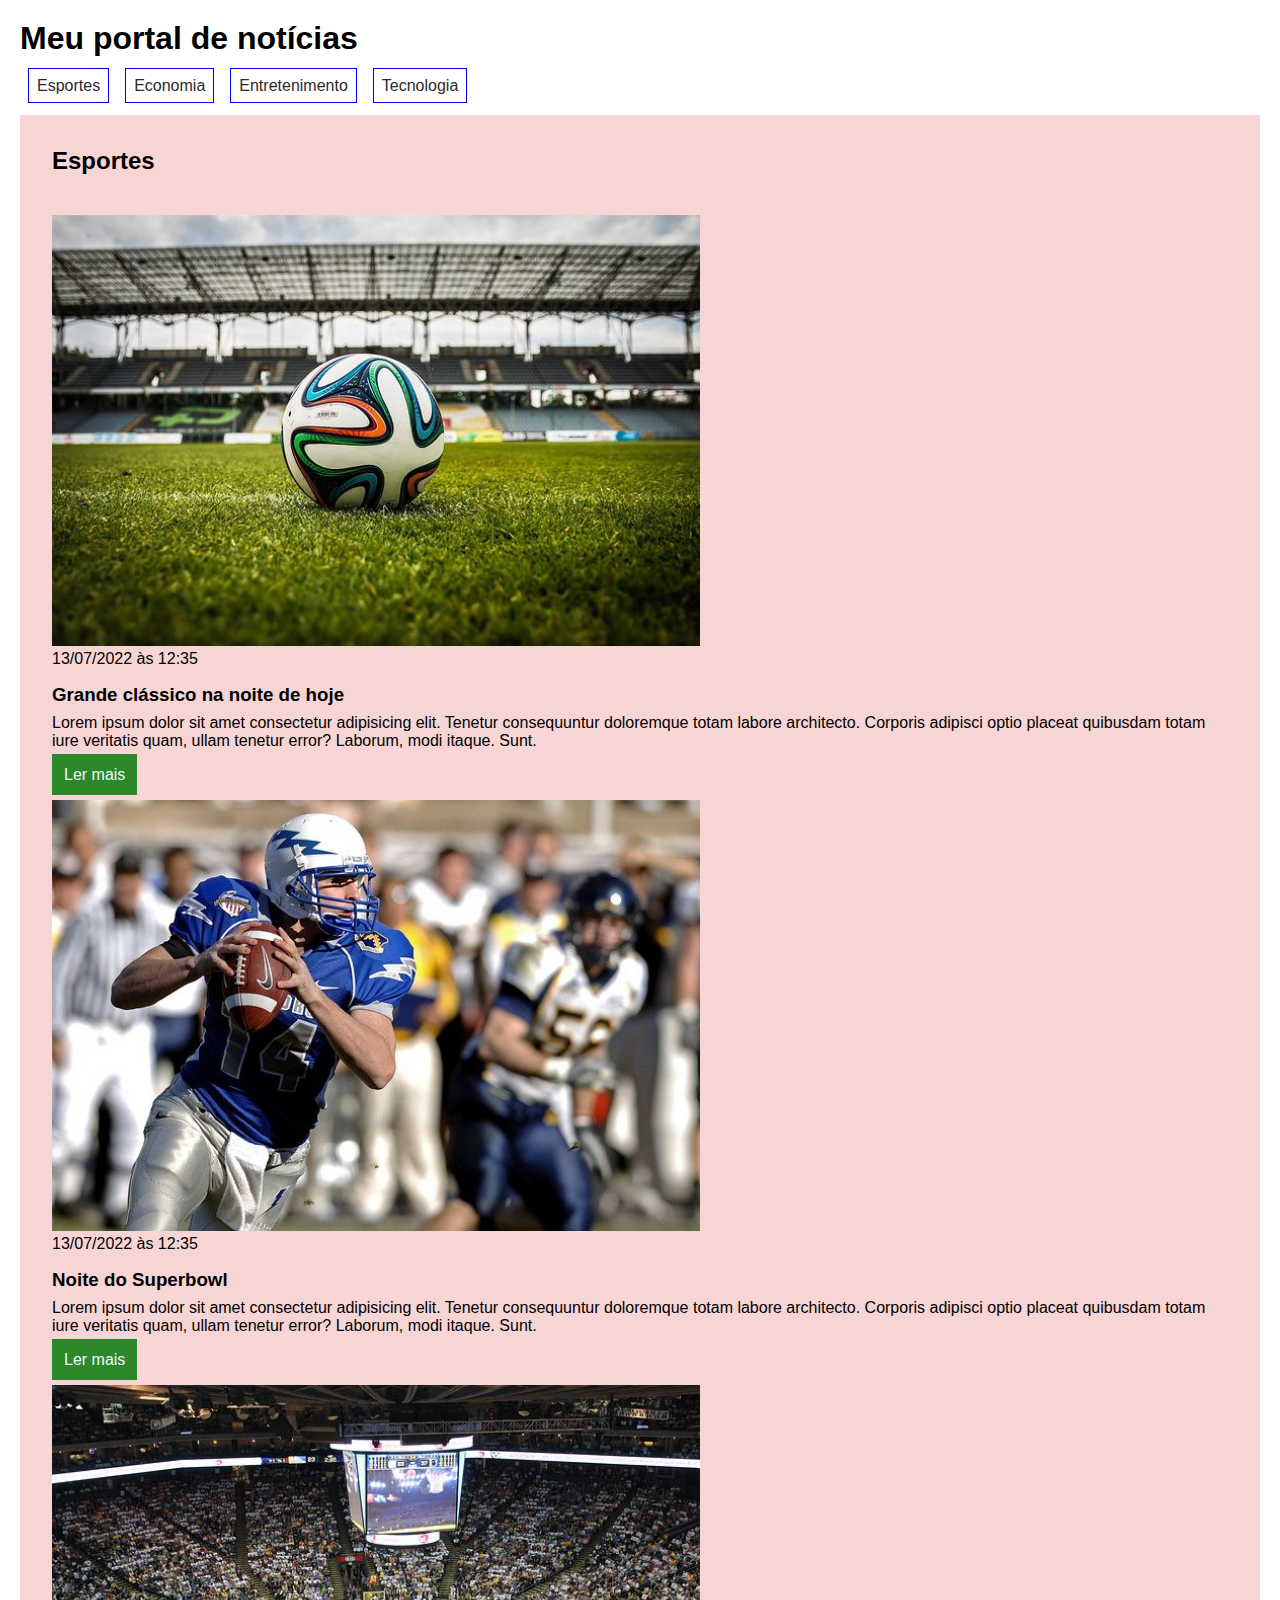
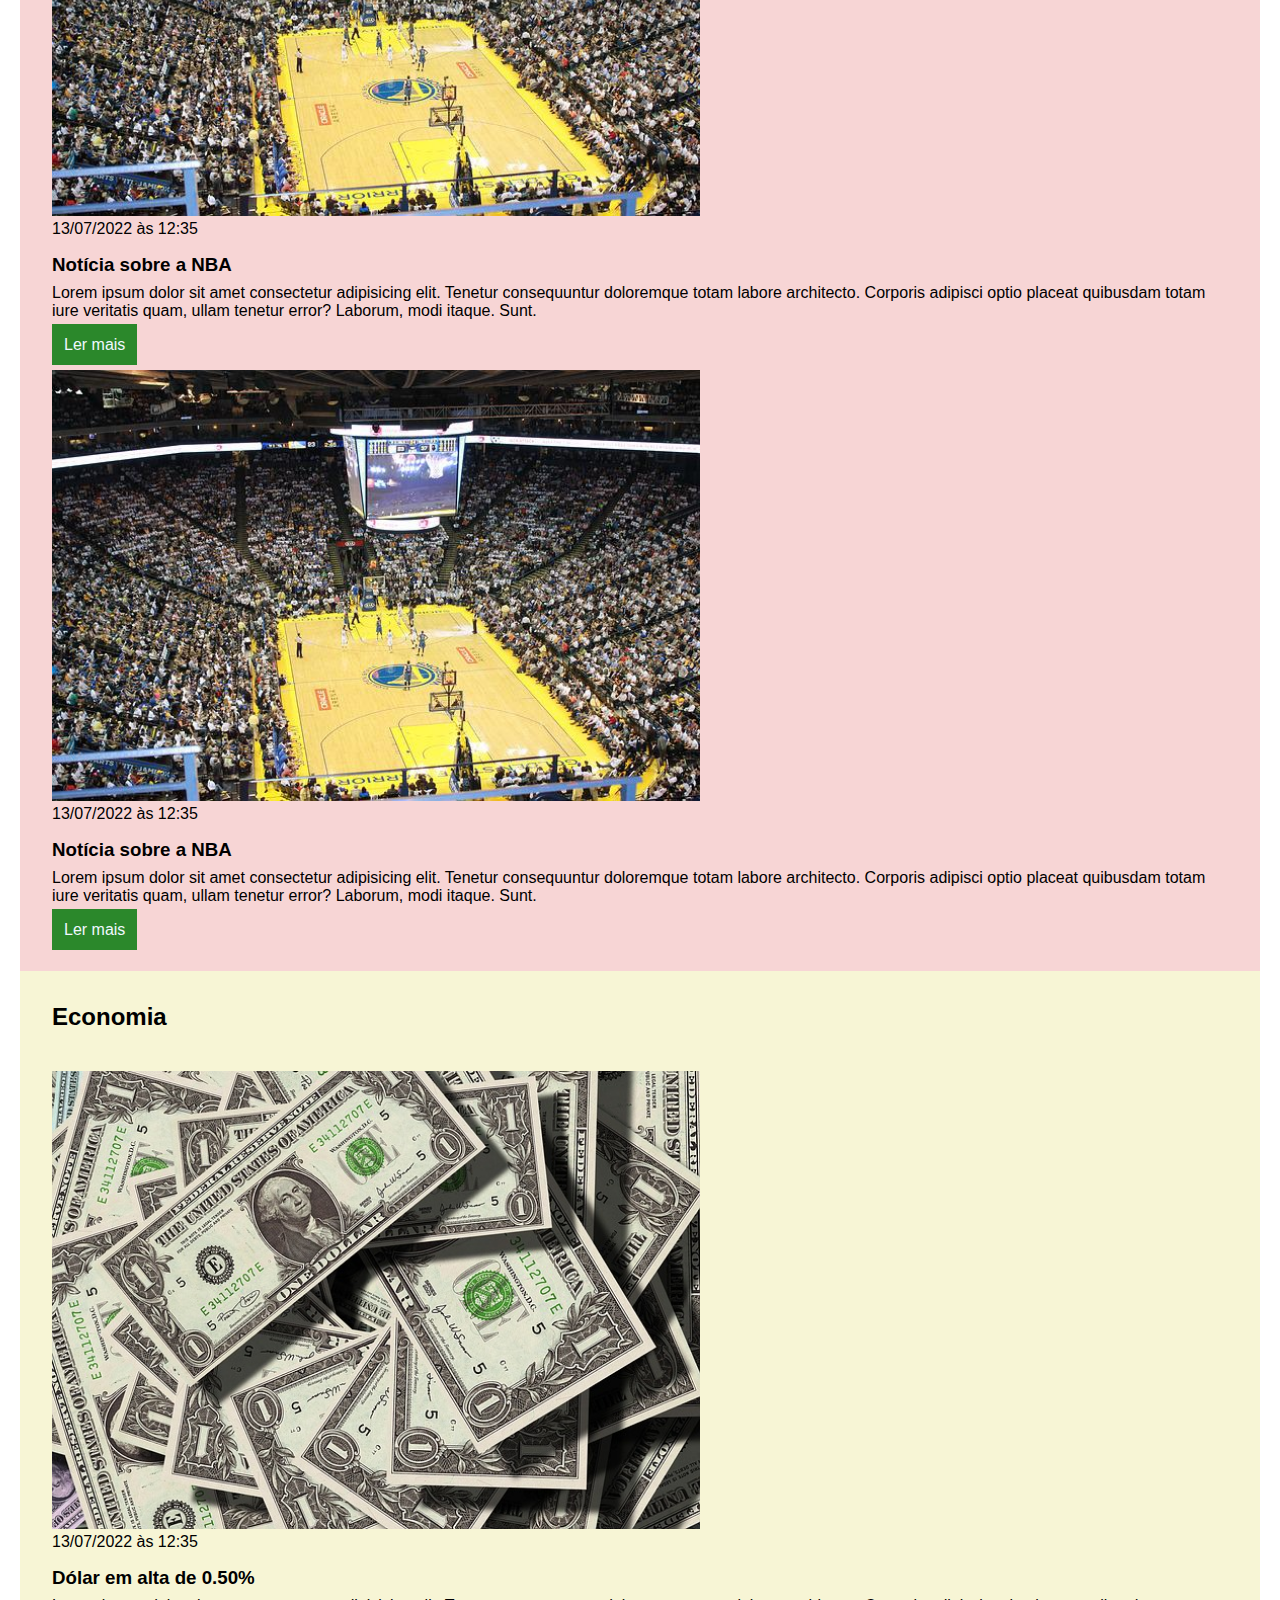
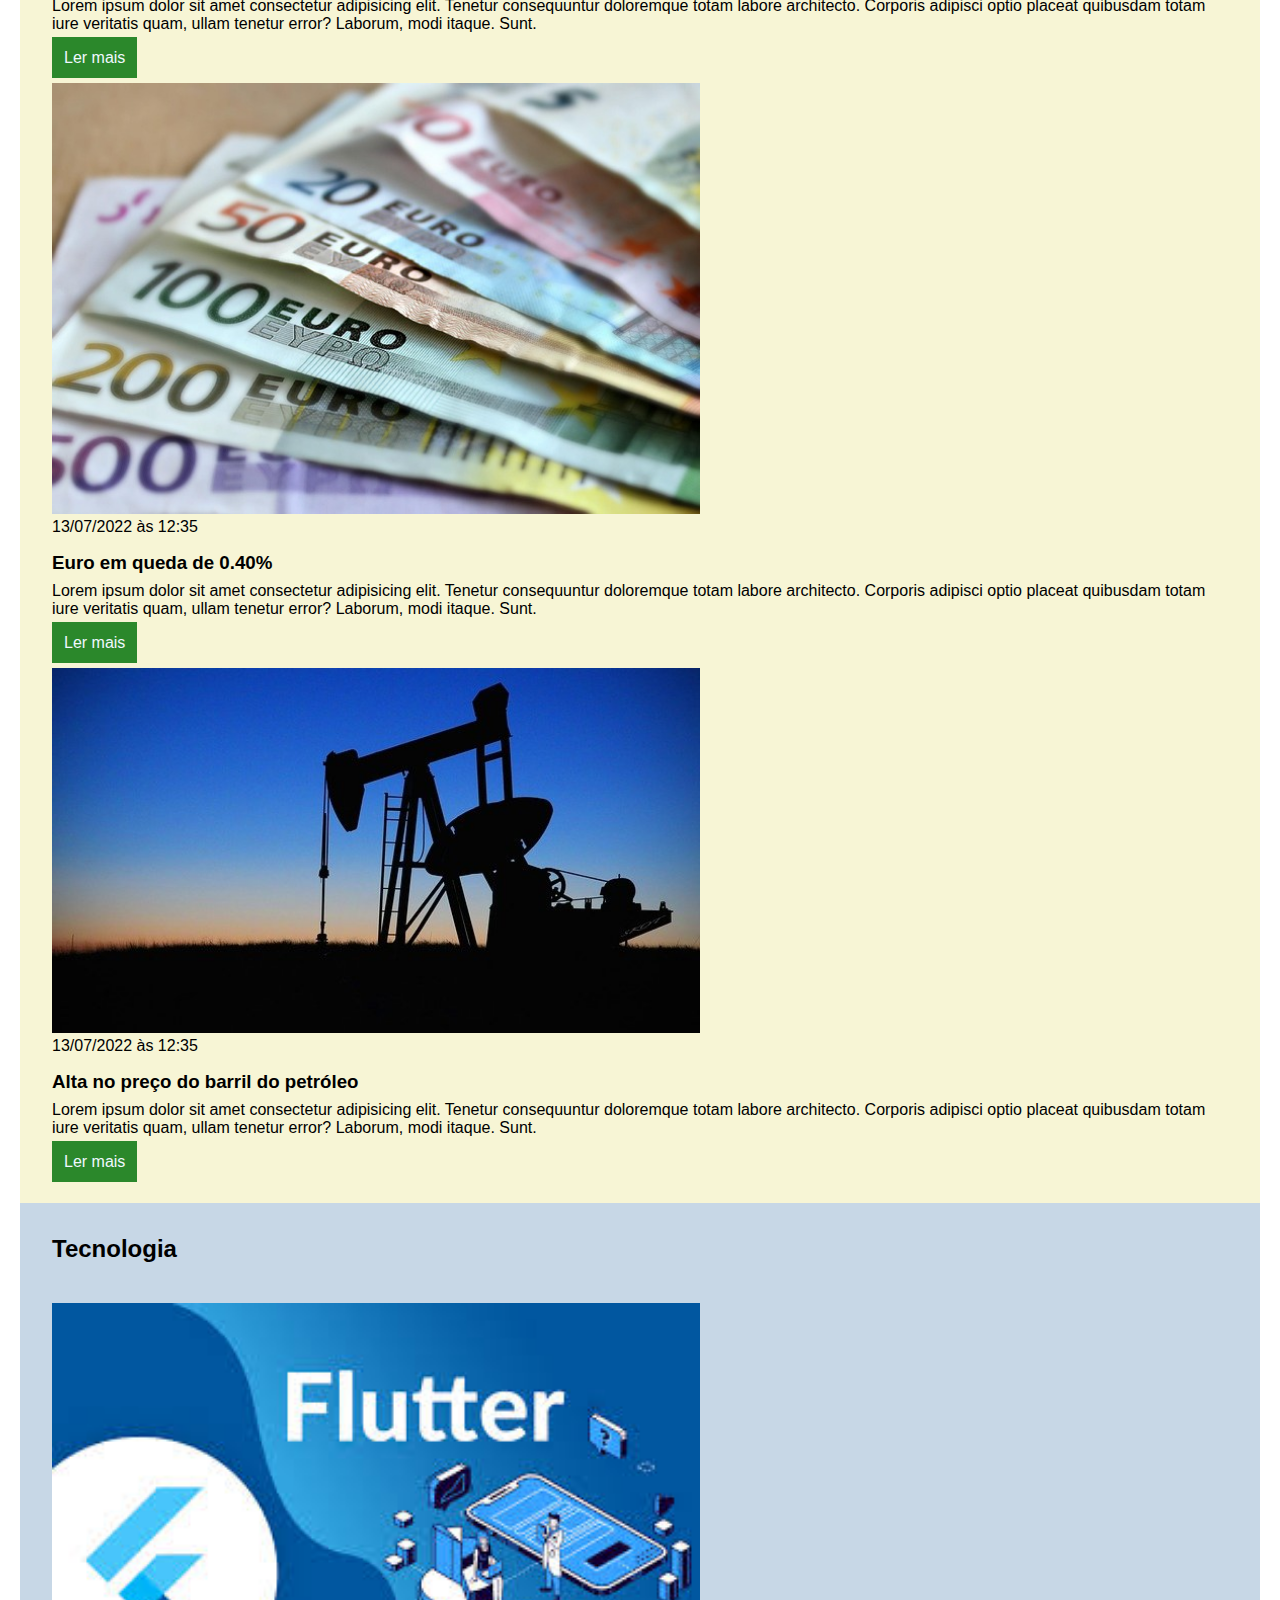
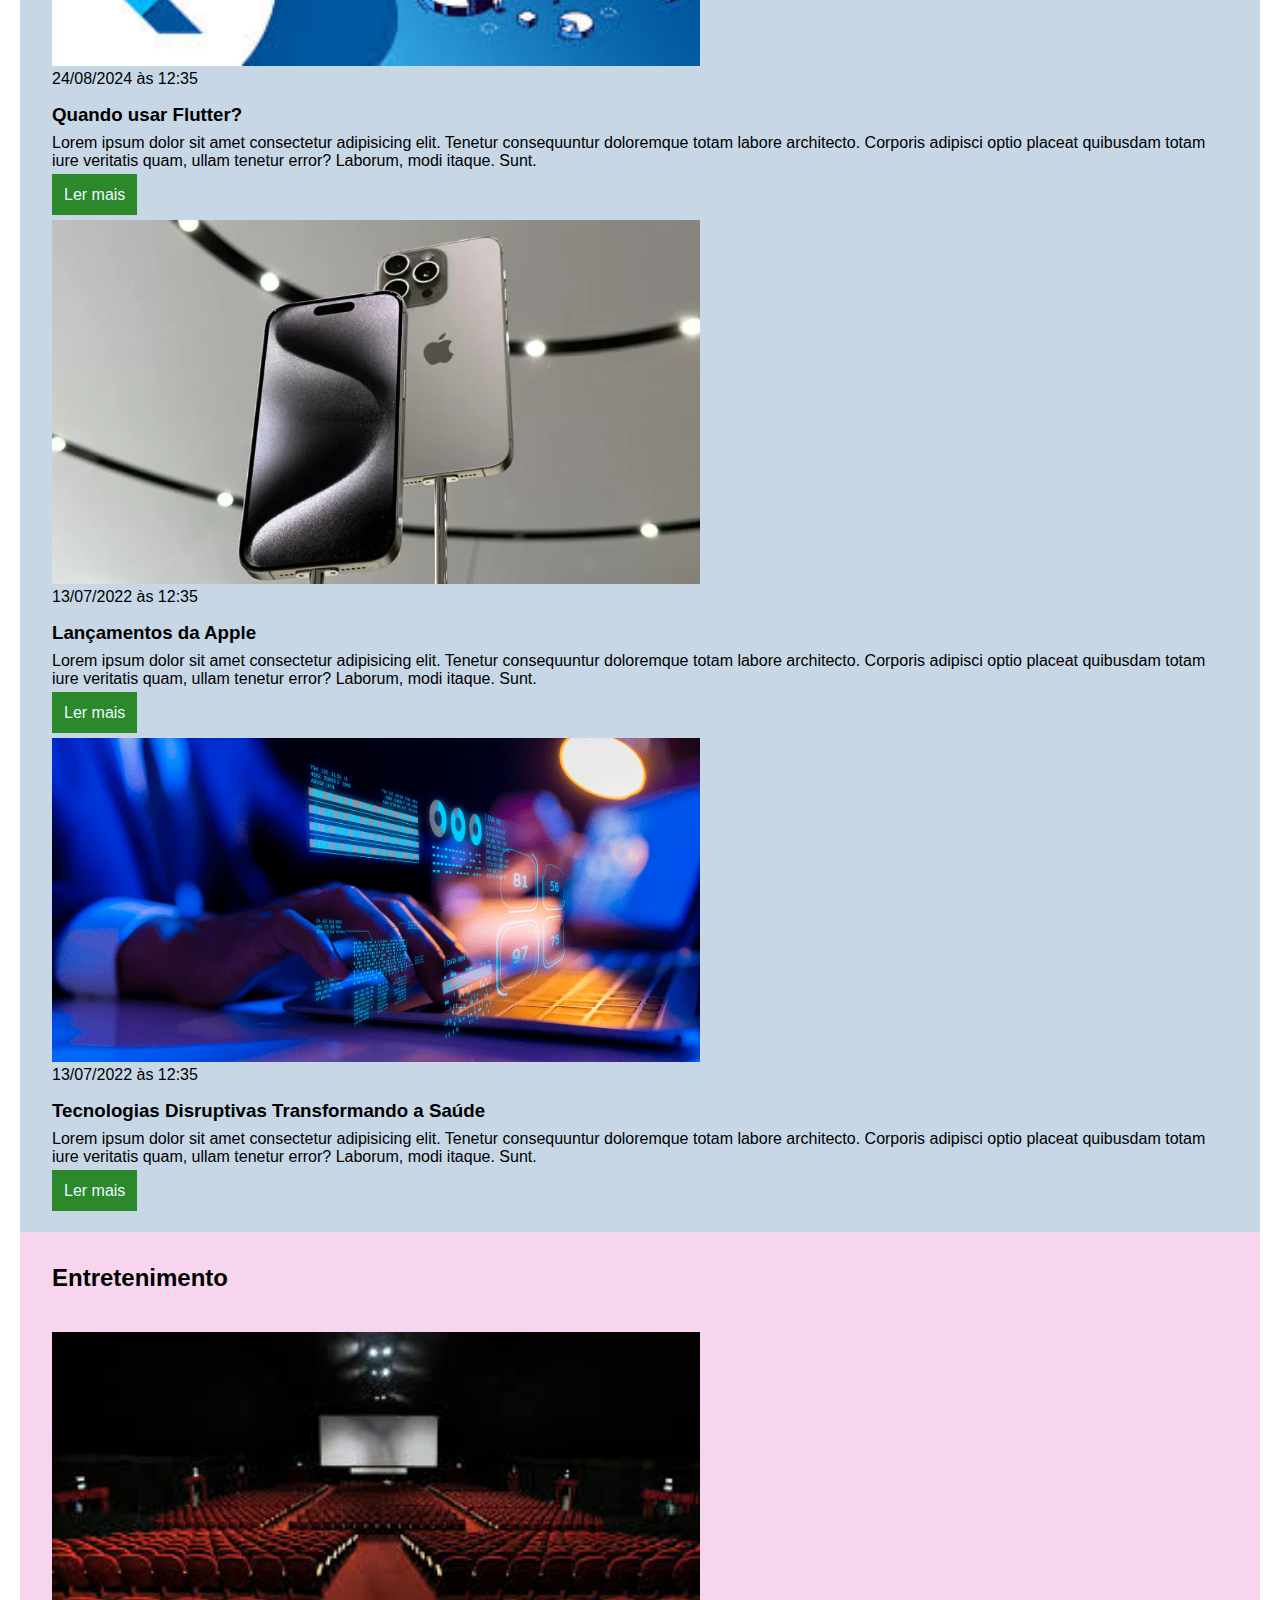
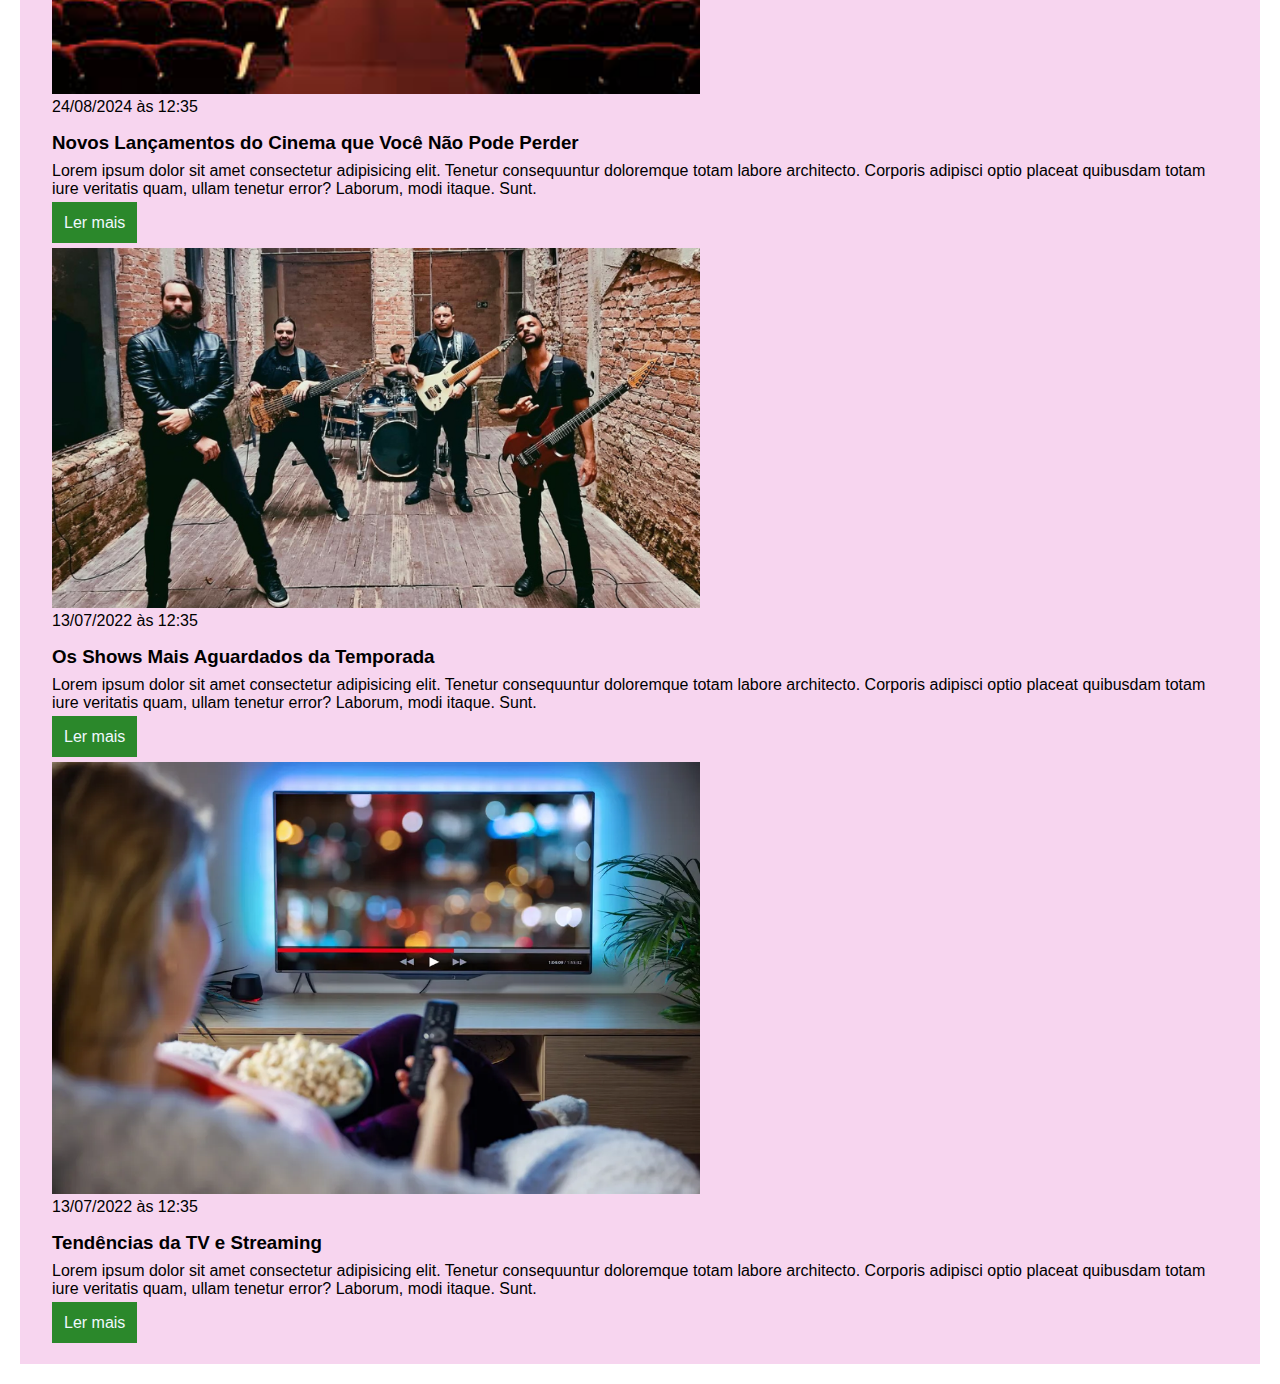
==== exercicio_css/index.html @ 4255f871 "changeed source folder" ====
<!DOCTYPE html>
<html lang="pt-BR">
<head>
    <meta charset="UTF-8">
    <meta http-equiv="X-UA-Compatible" content="IE=edge">
    <meta name="viewport" content="width=device-width, initial-scale=1.0">
    <title>Meu portal de notícias</title>
    <link rel="stylesheet" href="./main.css" />
</head>
<body>
    <header>
        <h1>Meu portal de notícias</h1>
        <nav>
            <ul>
                <li>
                    <a href="#sports" title="Ir para a seção de esportes" class="">Esportes</a>
                </li>
                <li>
                    <a href="#economy" title="Ir para a seção de notícias">Economia</a>
                </li>
                <li>
                    <a href="#ent" title="Ir para a seção de notícias">Entretenimento</a>
                </li>
                <li>
                    <a href="#tec" title="Ir para a seção de notícias">Tecnologia</a>
                </li>
            </ul>
        </nav>
    </header>
    <section id="sports" class="Esportes">
        <h2>Esportes</h2>
        <article>
            <img src="./imagens/futebol.jpg" alt="Bola de futebol no gramado" />
            <header>
                <time>13/07/2022 às 12:35</time>
            </header>
            <h3>Grande clássico na noite de hoje</h3>
            <p>
                Lorem ipsum dolor sit amet consectetur adipisicing elit. Tenetur consequuntur doloremque totam labore architecto. Corporis adipisci optio placeat quibusdam totam iure veritatis quam, ullam tenetur error? Laborum, modi itaque. Sunt.
            </p>
            <a href="#" title="Leia a notícia completa">Ler mais</a>
        </article>
        <article>
            <img src="./imagens/futebol-americano.jpg" alt="Jogador de futebol americano correndo com a bola na mão" />
            <header>
                <time>13/07/2022 às 12:35</time>
            </header>
            <h3>Noite do Superbowl</h3>
            <p>
                Lorem ipsum dolor sit amet consectetur adipisicing elit. Tenetur consequuntur doloremque totam labore architecto. Corporis adipisci optio placeat quibusdam totam iure veritatis quam, ullam tenetur error? Laborum, modi itaque. Sunt.
            </p>
            <a href="#" title="Leia a notícia completa">Ler mais</a>
        </article>
        <article>
            <img src="./imagens/basquete.jpg" title="Vista aérea de uma quadra de basquete" />
            <header>
                <time>13/07/2022 às 12:35</time>
            </header>
            <h3>Notícia sobre a NBA</h3>
            <p>
                Lorem ipsum dolor sit amet consectetur adipisicing elit. Tenetur consequuntur doloremque totam labore architecto. Corporis adipisci optio placeat quibusdam totam iure veritatis quam, ullam tenetur error? Laborum, modi itaque. Sunt.
            </p>
            <a href="#" title="Leia a notícia completa">Ler mais</a>
        </article>
        <article>
            <img src="./imagens/basquete.jpg" title="Vista aérea de uma quadra de basquete" />
            <header>
                <time>13/07/2022 às 12:35</time>
            </header>
            <h3>Notícia sobre a NBA</h3>
            <p>
                Lorem ipsum dolor sit amet consectetur adipisicing elit. Tenetur consequuntur doloremque totam labore architecto. Corporis adipisci optio placeat quibusdam totam iure veritatis quam, ullam tenetur error? Laborum, modi itaque. Sunt.
            </p>
            <a href="#" title="Leia a notícia completa">Ler mais</a>
        </article>
    </section>
     <section id="economy" class="Economia">
        <h2>Economia</h2>
        <article>
            <img src="./imagens/dolares.jpg" alt="Muitos dólares" />
            <header>
                <time>13/07/2022 às 12:35</time>
            </header>
            <h3>Dólar em alta de 0.50%</h3>
            <p>
                Lorem ipsum dolor sit amet consectetur adipisicing elit. Tenetur consequuntur doloremque totam labore architecto. Corporis adipisci optio placeat quibusdam totam iure veritatis quam, ullam tenetur error? Laborum, modi itaque. Sunt.
            </p>
            <a href="#" title="Leia a notícia completa">Ler mais</a>
        </article>
        <article>
            <img src="./imagens/euro.jpg" alt="Várias notas de euro" />
            <header>
                <time>13/07/2022 às 12:35</time>
            </header>
            <h3>Euro em queda de 0.40%</h3>
            <p>
                Lorem ipsum dolor sit amet consectetur adipisicing elit. Tenetur consequuntur doloremque totam labore architecto. Corporis adipisci optio placeat quibusdam totam iure veritatis quam, ullam tenetur error? Laborum, modi itaque. Sunt.
            </p>
            <a href="#" title="Leia a notícia completa">Ler mais</a>
        </article>
        <article>
            <img src="./imagens/petroleo.jpg" alt="Extração de petróleo" />
            <header>
                <time>13/07/2022 às 12:35</time>
            </header>
            <h3>Alta no preço do barril do petróleo</h3>
            <p>
                Lorem ipsum dolor sit amet consectetur adipisicing elit. Tenetur consequuntur doloremque totam labore architecto. Corporis adipisci optio placeat quibusdam totam iure veritatis quam, ullam tenetur error? Laborum, modi itaque. Sunt.
            </p>
            <a href="#" title="Leia a notícia completa">Ler mais</a>
        </article>
    </section>
    <section id="tec" class="Tecnologia">
        <h2>Tecnologia</h2>
        <article>
            <img src="./imagens/flutter.jpeg" alt="Logo Flutter" />
            <header>
                <time>24/08/2024 às 12:35</time>
            </header>
            <h3>Quando usar Flutter?</h3>
            <p>
                Lorem ipsum dolor sit amet consectetur adipisicing elit. Tenetur consequuntur doloremque totam labore architecto. Corporis adipisci optio placeat quibusdam totam iure veritatis quam, ullam tenetur error? Laborum, modi itaque. Sunt.
            </p>
            <a href="#" title="Leia a notícia completa">Ler mais</a>
        </article>
        <article>
            <img src="./imagens/apple.webp" alt="Iphone Quinze" />
            <header>
                <time>13/07/2022 às 12:35</time>
            </header>
            <h3>Lançamentos da Apple</h3>
            <p>
                Lorem ipsum dolor sit amet consectetur adipisicing elit. Tenetur consequuntur doloremque totam labore architecto. Corporis adipisci optio placeat quibusdam totam iure veritatis quam, ullam tenetur error? Laborum, modi itaque. Sunt.
            </p>
            <a href="#" title="Leia a notícia completa">Ler mais</a>
        </article>
        <article>
            <img src="./imagens/tecnologias.png" alt="Holograma acima de um teclado" />
            <header>
                <time>13/07/2022 às 12:35</time>
            </header>
            <h3>Tecnologias Disruptivas Transformando a Saúde</h3>
            <p>
                Lorem ipsum dolor sit amet consectetur adipisicing elit. Tenetur consequuntur doloremque totam labore architecto. Corporis adipisci optio placeat quibusdam totam iure veritatis quam, ullam tenetur error? Laborum, modi itaque. Sunt.
            </p>
            <a href="#" title="Leia a notícia completa">Ler mais</a>
        </article>
    </section>
    <section id="ent" class="Entretenimento">
        <h2>Entretenimento</h2>
        <article>
            <img src="./imagens/sala de cinema.jpeg" alt="Sala de cinema vermelha" />
            <header>
                <time>24/08/2024 às 12:35</time>
            </header>
            <h3>Novos Lançamentos do Cinema que Você Não Pode Perder</h3>
            <p>
                Lorem ipsum dolor sit amet consectetur adipisicing elit. Tenetur consequuntur doloremque totam labore architecto. Corporis adipisci optio placeat quibusdam totam iure veritatis quam, ullam tenetur error? Laborum, modi itaque. Sunt.
            </p>
            <a href="#" title="Leia a notícia completa">Ler mais</a>
        </article>
        <article>
            <img src="./imagens/AURO.png" alt="Integrantes da banda Auro Control" />
            <header>
                <time>13/07/2022 às 12:35</time>
            </header>
            <h3>Os Shows Mais Aguardados da Temporada</h3>
            <p>
                Lorem ipsum dolor sit amet consectetur adipisicing elit. Tenetur consequuntur doloremque totam labore architecto. Corporis adipisci optio placeat quibusdam totam iure veritatis quam, ullam tenetur error? Laborum, modi itaque. Sunt.
            </p>
            <a href="#" title="Leia a notícia completa">Ler mais</a>
        </article>
        <article>
            <img src="./imagens/streamingetv.webp" alt="Mulher assistindo TV" />
            <header>
                <time>13/07/2022 às 12:35</time>
            </header>
            <h3>Tendências da TV e Streaming</h3>
            <p>
                Lorem ipsum dolor sit amet consectetur adipisicing elit. Tenetur consequuntur doloremque totam labore architecto. Corporis adipisci optio placeat quibusdam totam iure veritatis quam, ullam tenetur error? Laborum, modi itaque. Sunt.
            </p>
            <a href="#" title="Leia a notícia completa">Ler mais</a>
        </article>
    </section>
</body>
</html>
---- exercicio_css/main.css ----
* {
   margin: 0;
   padding: 0;
}

nav {
   margin: 20px 0;
}

nav ul {
   list-style-type: none;
   display: flex;
   flex-direction: row;
}

ul li a {
      background-color: transparent; /* back color */
      color: rgb(44, 42, 42); /* preto */
      border: 1px solid blue; /* Define a largura (1px), o estilo (solid), e a cor (blue) */
      padding: 8px; /* Adiciona um pouco de padding para espaçamento interno */
      text-decoration: none; /* Remove o sublinhado dos links */
      margin: 0 8px;
}

body {
   font-family: Arial, sans-serif;
   padding: 20px;
}

section {
   display: flex;
   flex-wrap: wrap;
   align-items: flex-start;
   gap: 16px;
   flex-direction: column;
   padding: 32px;
}

img {
   width: 648px;
   height: auto;
}

h2 {
   margin-bottom: 24px;
}

h3 {
   margin-top: 16px;
   margin-bottom: 8px;
}

p {
   margin-bottom: 16px;
}

a {
   background-color: rgb(43, 136, 43);
   padding: 12px;
   text-decoration: none;
   font-weight: 500;
   color: aliceblue;
}

.Tecnologia {
   background-color: rgb(199, 215, 230);
}

.Entretenimento {
   background-color: rgb(247, 213, 239);
}

.Esportes {
   background-color: rgb(247, 213, 213);
}

.Economia {
   background-color: rgb(247, 245, 213);
}
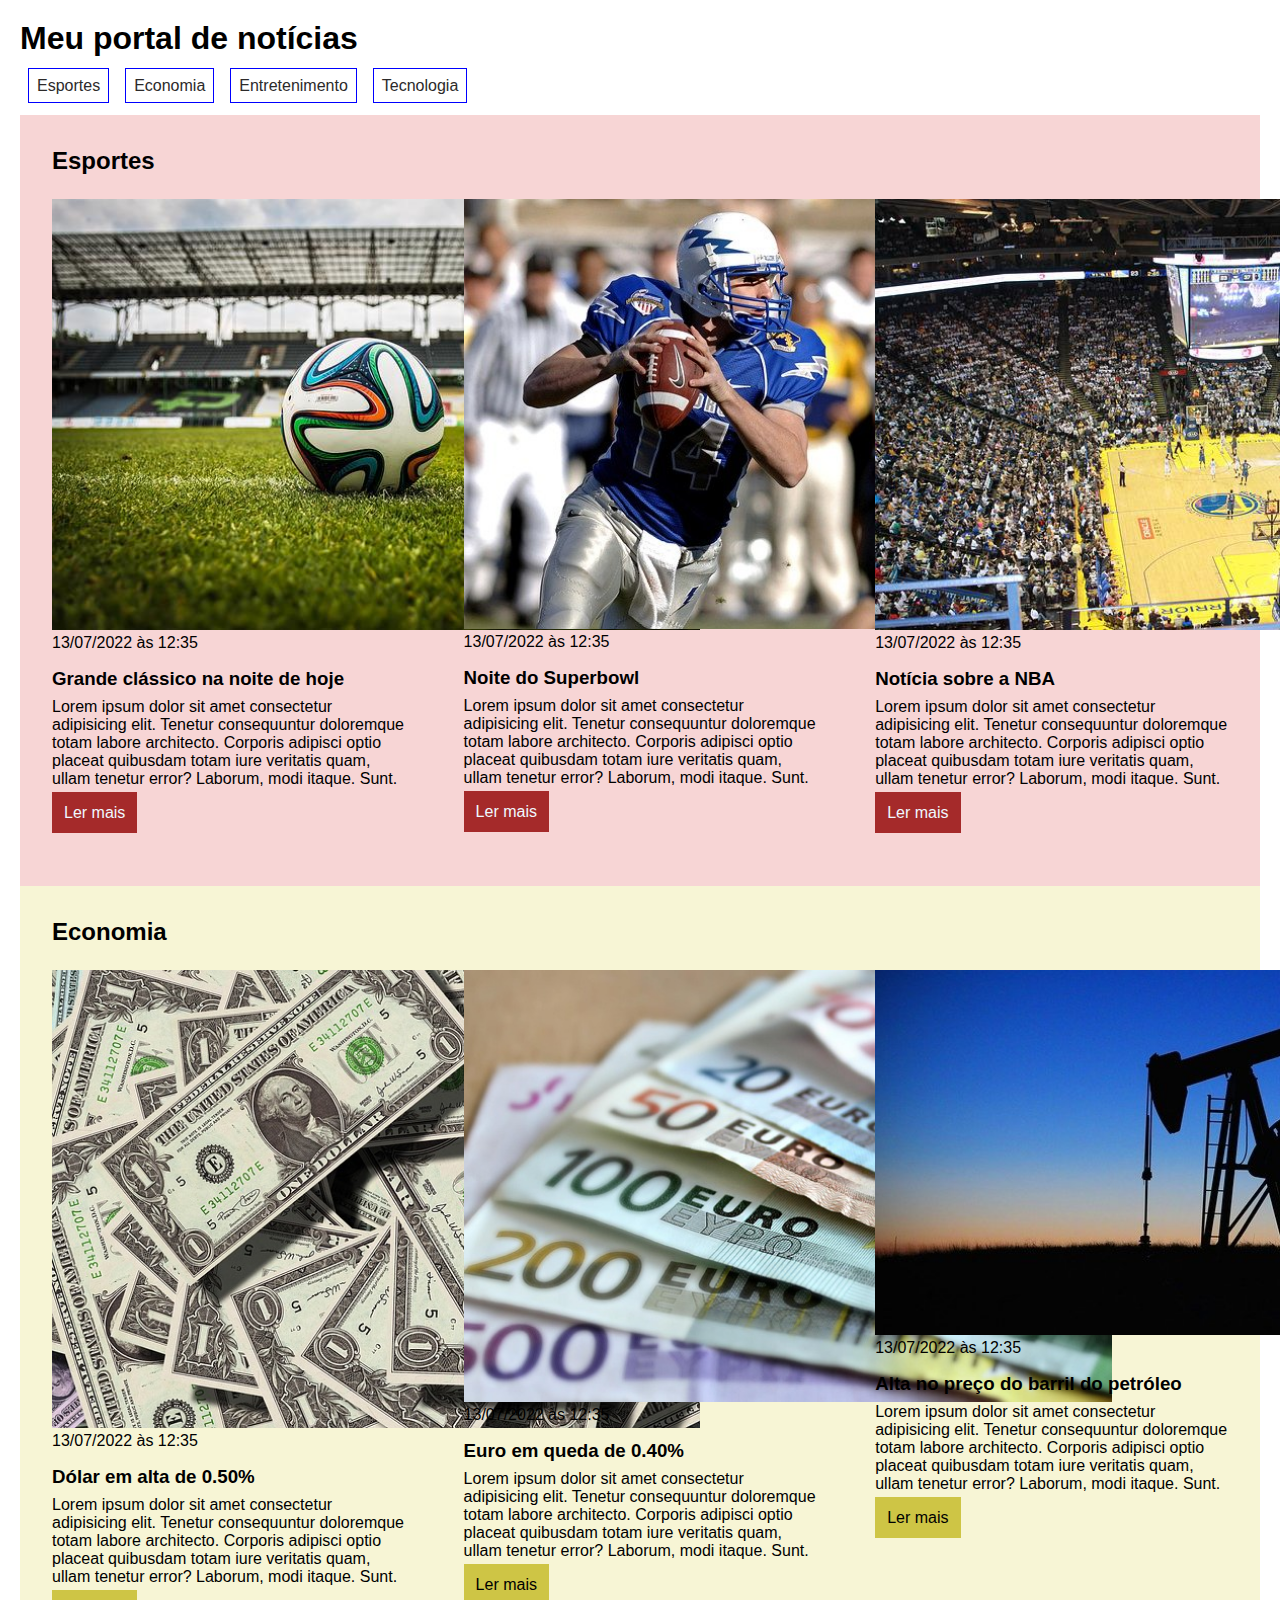
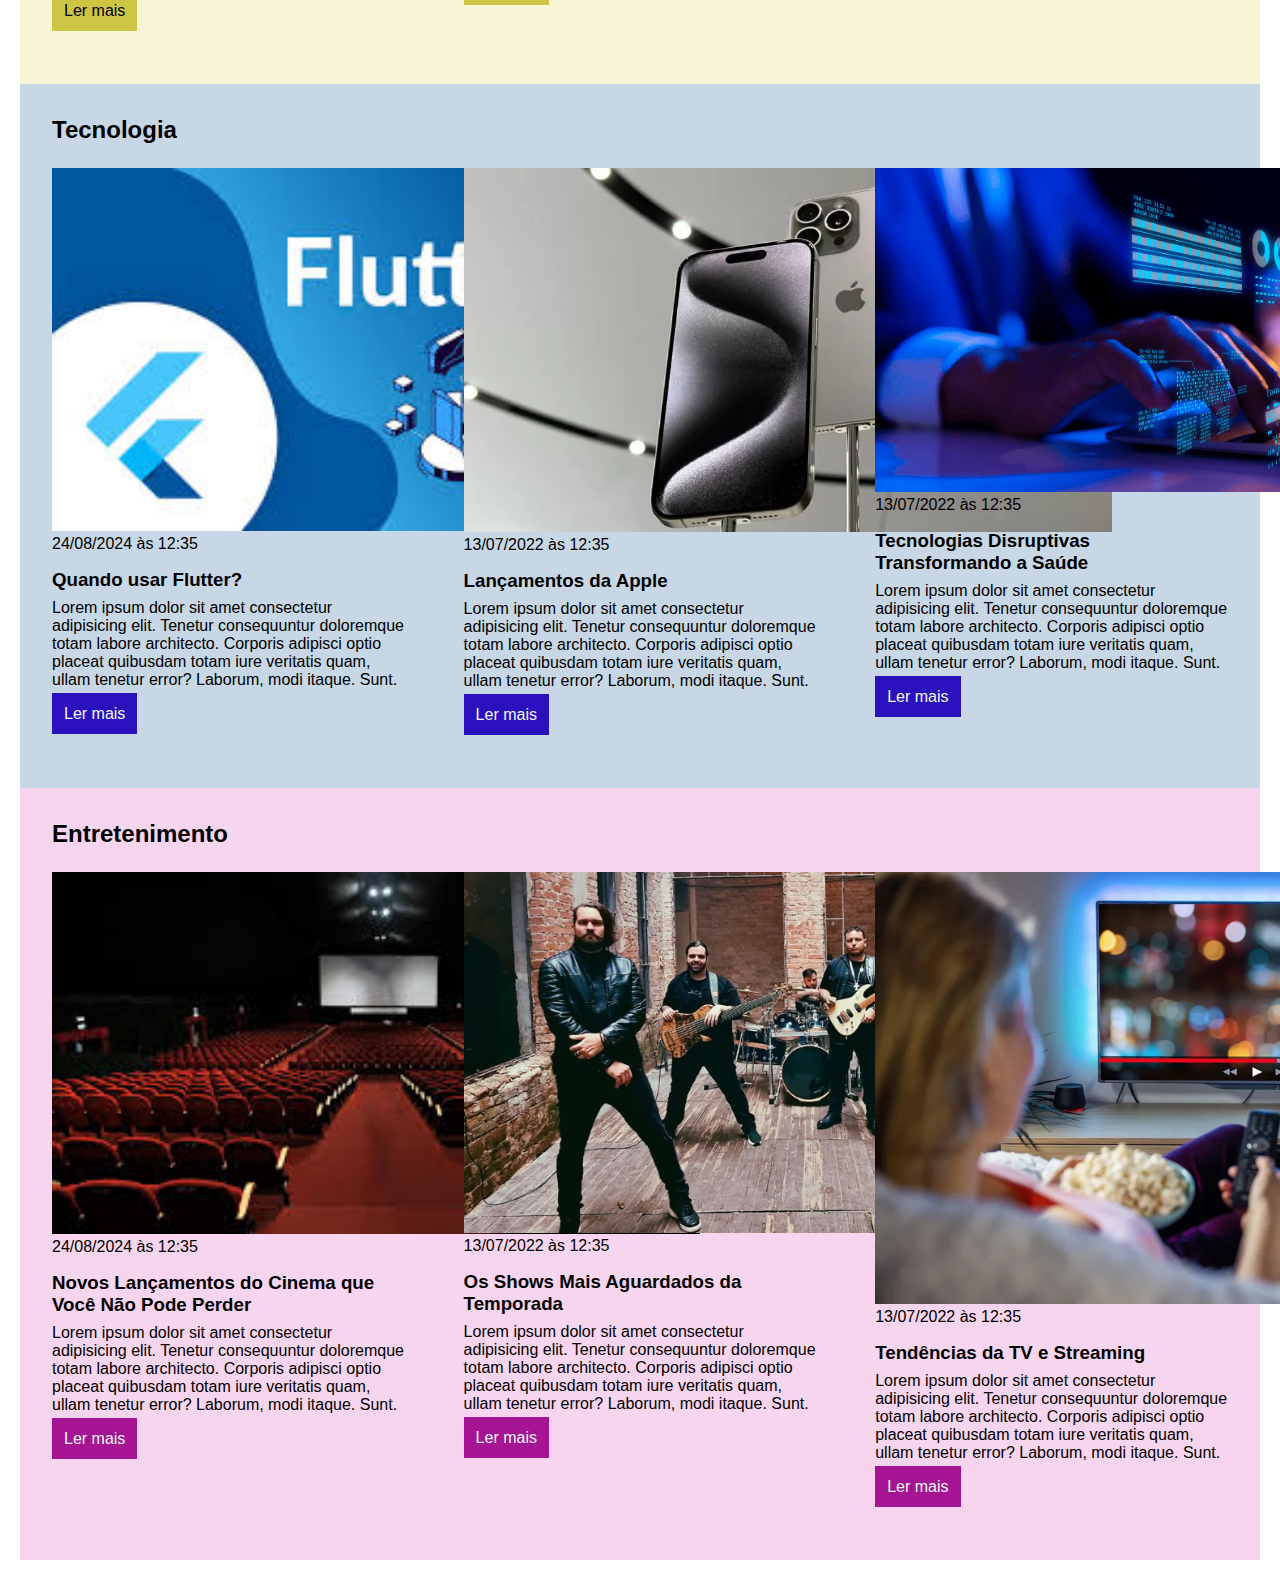
==== commit db211633: "remoção de article" ====
--- a/exercicio_css/index.html
+++ b/exercicio_css/index.html
@@ -46,17 +46,6 @@
                 <time>13/07/2022 às 12:35</time>
             </header>
             <h3>Noite do Superbowl</h3>
-            <p>
-                Lorem ipsum dolor sit amet consectetur adipisicing elit. Tenetur consequuntur doloremque totam labore architecto. Corporis adipisci optio placeat quibusdam totam iure veritatis quam, ullam tenetur error? Laborum, modi itaque. Sunt.
-            </p>
-            <a href="#" title="Leia a notícia completa">Ler mais</a>
-        </article>
-        <article>
-            <img src="./imagens/basquete.jpg" title="Vista aérea de uma quadra de basquete" />
-            <header>
-                <time>13/07/2022 às 12:35</time>
-            </header>
-            <h3>Notícia sobre a NBA</h3>
             <p>
                 Lorem ipsum dolor sit amet consectetur adipisicing elit. Tenetur consequuntur doloremque totam labore architecto. Corporis adipisci optio placeat quibusdam totam iure veritatis quam, ullam tenetur error? Laborum, modi itaque. Sunt.
             </p>
--- a/exercicio_css/main.css
+++ b/exercicio_css/main.css
@@ -1,6 +1,29 @@
 * {
    margin: 0;
-   padding: 0;
+   padding: 0; /*comment*/
+}
+
+body {
+   font-family: Arial, sans-serif;
+   padding: 20px;
+}
+
+section {
+   display: flex;
+   flex-wrap: wrap;
+   align-items: flex-start;
+   justify-content: space-between;
+   padding: 32px;
+}
+
+article {
+   width: 30%; /* Define dois articles por linha */
+   margin-bottom: 32px;
+}
+
+h2 {
+   width: 100%; /* Mantém o título na largura total da linha */
+   margin-bottom: 24px;
 }
 
 nav {
@@ -22,27 +45,9 @@
       margin: 0 8px;
 }
 
-body {
-   font-family: Arial, sans-serif;
-   padding: 20px;
-}
-
-section {
-   display: flex;
-   flex-wrap: wrap;
-   align-items: flex-start;
-   gap: 16px;
-   flex-direction: column;
-   padding: 32px;
-}
-
 img {
    width: 648px;
    height: auto;
-}
-
-h2 {
-   margin-bottom: 24px;
 }
 
 h3 {
@@ -76,4 +81,22 @@
 
 .Economia {
    background-color: rgb(247, 245, 213);
-}+}
+
+#economy a{
+   color: black;
+   background-color: rgb(206, 197, 69);
+}
+
+#sports a {
+   background-color: brown;
+}
+
+#ent a {
+   background-color: rgb(165, 20, 146);
+}
+
+#tec a {
+   background-color: rgb(43, 17, 189);
+}
+
